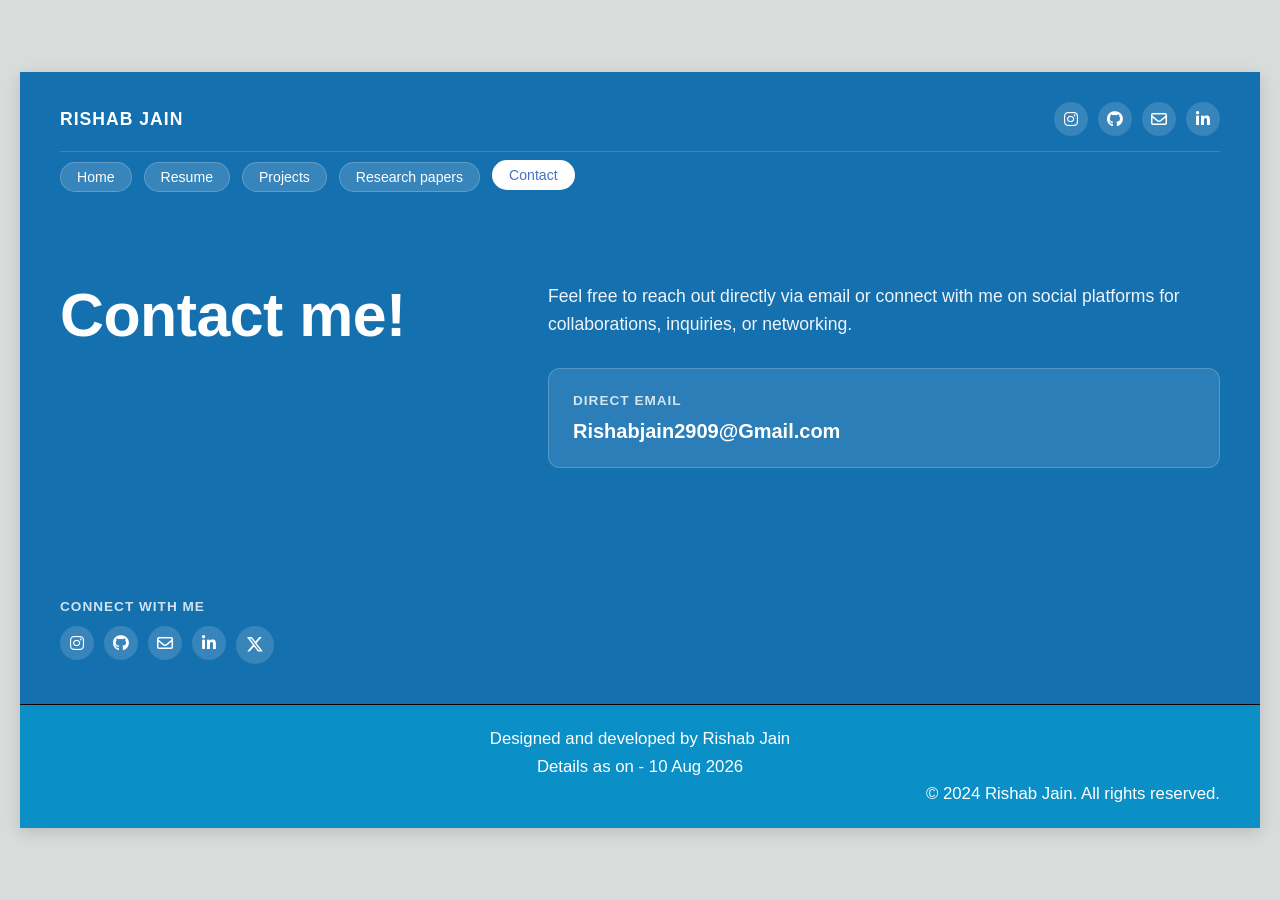
==== contact.html @ 41bc1a4d "Add files via upload" ====
<!DOCTYPE html>
<html lang="en">
<head>
  <meta charset="UTF-8">
  <meta name="viewport" content="width=device-width, initial-scale=1.0">
  <title>Rishab Jain - Contact</title>
  <!-- Font Awesome CDN for logos -->
  <link rel="stylesheet" href="https://cdnjs.cloudflare.com/ajax/libs/font-awesome/6.5.1/css/all.min.css">
  <style>
    * {
      margin: 0;
      padding: 0;
      box-sizing: border-box;
      font-family: 'Segoe UI', Tahoma, Geneva, Verdana, sans-serif;
    }

    body {
      background-color: #d8dcdb;
      display: flex;
      justify-content: center;
      align-items: center;
      min-height: 100vh;
      padding: 20px;
    }

    /* Frame outer container */
    .page-frame {
      background-color: #e3e3e3;
      padding: 20px;
      border: 1px solid #c8c8c8;
      width: 95vw;
      max-width: 900px;
      width: 100%;
    }

    .portfolio-container {
      background-color: #1470af;
      color: #ffffff;
      box-shadow: 0 4px 15px rgba(0, 0, 0, 0.15);
      opacity: 0;
      transition: opacity 0.8s ease-in-out;
      position: relative;
      width: 100%;
      Overflow: hidden;
    }

    /* --- GLOBAL HEADER SECTION --- */
    .top-section {
      padding: 30px 40px 20px 40px;
    }

    /* Row 1: Name (Left) & Social Icons (Right) */
    .header-main-bar {
      display: flex;
      justify-content: space-between;
      align-items: center;
      margin-bottom: 15px;
    }

    .brand-name {
      font-size: 1.1rem;
      font-weight: 600;
      letter-spacing: 1px;
      text-transform: uppercase;
    }

    .social-links {
      display: flex;
      gap: 10px;
    }

    .social-icon {
      color: #ffffff;
      font-size: 1rem;
      width: 34px;
      height: 34px;
      border-radius: 50%;
      background-color: rgba(255, 255, 255, 0.15);
      display: flex;
      align-items: center;
      justify-content: center;
      text-decoration: none;
      transition: all 0.3s ease;
    }

    .social-icon:hover {
      background-color: #ffffff;
      color: #4572c2;
      transform: translateY(-2px);
    }

    /* Row 2: Navigation Bar */
    .nav-bar {
      display: flex;
      gap: 12px;
      margin-bottom: 30px;
      padding-top: 10px;
      border-top: 1px solid rgba(255, 255, 255, 0.15);
      flex-wrap: wrap;
    }

    .nav-btn {
      color: #ffffff;
      text-decoration: none;
      font-size: 0.88rem;
      font-weight: 500;
      padding: 6px 16px;
      border-radius: 20px;
      background-color: rgba(255, 255, 255, 0.15);
      border: 1px solid rgba(255, 255, 255, 0.2);
      transition: all 0.3s ease;
      white-space: nowrap;
    }

    .nav-btn:hover,
    .nav-btn.active {
      background-color: #ffffff;
      color: #4572c2;
      transform: translateY(-2px);
    }

    /* --- CONTACT MAIN LAYOUT --- */
    .contact-container {
      display: flex;
      padding: 40px;
      gap: 40px;
      min-height: 420px;
    }

    /* Left Side Title */
    .contact-left {
      width: 40%;
    }

    .contact-title {
      font-size: 3.8rem;
      font-weight: 700;
      line-height: 1.1;
      color: #ffffff;
      letter-spacing: -0.5px;
    }

    /* Lower Left Social Section */
    .bottom-left-socials {
      margin-top: 250px;
      display: flex;
      flex-direction: column;
      gap: 12px;
    }

    .social-heading {
      font-size: 0.85rem;
      text-transform: uppercase;
      letter-spacing: 1px;
      opacity: 0.8;
      font-weight: 600;
    }

    .lower-social-icons {
      display: flex;
      gap: 10px;
      flex-wrap: wrap;
    }

    .lower-social-icon {
      color: #ffffff;
      font-size: 1.1rem;
      width: 38px;
      height: 38px;
      border-radius: 50%;
      background-color: rgba(255, 255, 255, 0.15);
      display: flex;
      align-items: center;
      justify-content: center;
      text-decoration: none;
      transition: all 0.3s ease;
    }

    .lower-social-icon:hover {
      background-color: #ffffff;
      color: #4572c2;
      transform: translateY(-3px);
    }


    /* Right Side Information */
    .contact-right {
      width: 60%;
      display: flex;
      flex-direction: column;
      gap: 30px;
    }

    .contact-description {
      font-size: 1.1rem;
      line-height: 1.6;
      color: #f0f4f8;
    }

    .info-card {
      background-color: rgba(255, 255, 255, 0.1);
      border: 1px solid rgba(255, 255, 255, 0.2);
      border-radius: 12px;
      padding: 24px;
      display: flex;
      flex-direction: column;
      gap: 12px;
    }

    .info-label {
      font-size: 0.85rem;
      text-transform: uppercase;
      letter-spacing: 1px;
      opacity: 0.8;
      font-weight: 600;
    }

    .email-link {
      color: #ffffff;
      font-size: 1.25rem;
      font-weight: 600;
      text-decoration: none;
      word-break: break-all;
      transition: opacity 0.3s ease;
    }

    .email-link:hover {
      opacity: 0.85;
      text-decoration: underline;
    }
    .footer{
      padding: 20px 40px;
      background-color: #0a90c6;
      border-top: 1px solid #140202;
      font-size: 0.9rem;
      color: #333;
    }
    .footer p{
      font-size:1.05rem;
      line-height:1.65;
      color: #ffffff;
    }


    /* Mobile Responsiveness */
    @media (max-width: 768px) {
      .header-main-bar {
        flex-direction: column;
        align-items: flex-start;
        gap: 15px;
      }

      .contact-container {
        flex-direction: column;
        padding: 30px 20px;
        gap: 20px;
      }

      .contact-left, .contact-right {
        width: 100%;
      }

      .contact-title {
        font-size: 2.8rem;
      }
      .bottom-left-socials {
        margin-top: 20px;
      }
    }
  </style>
</head>
<body>

    <div class="portfolio-container" id="portfolio">
      
      <!-- Top Header Section (Line 1 & Line 2) -->
      <header class="top-section">
        
        <!-- ROW 1: Name (Left) & Social Icons (Right) -->
        <div class="header-main-bar">
          <h1 class="brand-name">RISHAB JAIN</h1>
          
          <div class="social-links">
            <a href="https://www.instagram.com/rishab_jain.786?igsh=MWFueXVmYWJycWYydw==" target="_blank" class="social-icon" title="Instagram">
              <i class="fa-brands fa-instagram"></i>
            </a>
            <a href="https://github.com/rishujain200907-star/" target="_blank" class="social-icon" title="GitHub">
              <i class="fa-brands fa-github"></i>
            </a>
            <a href="mailto:Rishabjain2909@gmail.com" class="social-icon" title="Email">
              <i class="fa-regular fa-envelope"></i>
            </a>
            <a href="https://www.linkedin.com/in/rishab-jain-084b44428/?lipi=urn%3Ali%3Apage%3Ad_flagship3_profile_view_base_contact_details%3BUnie501wR%2Faz90i13UVVYg%3D%3D" target="_blank" class="social-icon" title="LinkedIn">
              <i class="fa-brands fa-linkedin-in"></i>
            </a>
          </div>
        </div>

        <!-- ROW 2: Navigation Line Directly Beneath Row 1 -->
        <nav class="nav-bar">
          <a href="index.html" class="nav-btn">Home</a>
          <a href="resume.html" class="nav-btn">Resume</a>
          <a href="projects.html" class="nav-btn">Projects</a>
          <a href="research.html" class="nav-btn">Research papers</a>
          <a href="contact.html" class="nav-btn active">Contact</a>
        </nav>

      </header>

      <!-- Main Contact Content Section -->
      <main class="contact-container">
        
        <!-- Left Section: Title & Social Icon Left -->
        <div class="contact-left">
          <h2 class="contact-title">Contact me!</h2>

          <!-- Lower Left Social Section -->
          <div class="bottom-left-socials">
            <span class="social-heading">Connect With Me</span>
            <div class="lower-social-icons">
              <a href="https://www.instagram.com/rishab_jain.786?igsh=MWFueXVmYWJycWYydw==" target="_blank" class="social-icon" title="Instagram">
              <i class="fa-brands fa-instagram"></i>
            </a>
            <a href="https://github.com/rishujain200907-star/" target="_blank" class="social-icon" title="GitHub">
              <i class="fa-brands fa-github"></i>
            </a>
            <a href="mailto:Rishabjain2909@gmail.com" class="social-icon" title="Email">
              <i class="fa-regular fa-envelope"></i>
            </a>
            <a href="https://www.linkedin.com/in/rishab-jain-084b44428/?lipi=urn%3Ali%3Apage%3Ad_flagship3_profile_view_base_contact_details%3BUnie501wR%2Faz90i13UVVYg%3D%3D" target="_blank" class="social-icon" title="LinkedIn">
              <i class="fa-brands fa-linkedin-in"></i>
            </a>
              <a href="https://x.com/RishabJain16458?t=673jjaOIjBz2wAmertGoYg&s=09" target="_blank" class="lower-social-icon" title="X (Twitter)">
                <i class="fa-brands fa-x-twitter"></i>
              </a>
            </div>
          </div>
        </div>

        <!-- Right Section: Direct Details -->
        <div class="contact-right">
          <p class="contact-description">
            Feel free to reach out directly via email or connect with me on social platforms for collaborations, inquiries, or networking.
          </p>

          <div class="info-card">
            <span class="info-label">Direct Email</span>
            <a href="mailto:Rishabjain2909@Gmail.com" class="email-link">Rishabjain2909@Gmail.com</a>
          </div>
        </div>

      </main>

      <section class="footer">
        <p align="center">Designed and developed by Rishab Jain</p>
        <p align="center"> Details as on - 10 Aug 2026</p>
        <p align="right">© 2024 Rishab Jain. All rights reserved.</p>
      </section>

    </div> <!-- Closes .portfolio-container -->


  <script>
    document.addEventListener("DOMContentLoaded", () => {
      // Smooth fade-in animation on load
      const portfolio = document.getElementById("portfolio");
      setTimeout(() => {
        portfolio.style.opacity = "1";
      }, 50);
    });
  </script>

</body>
</html>
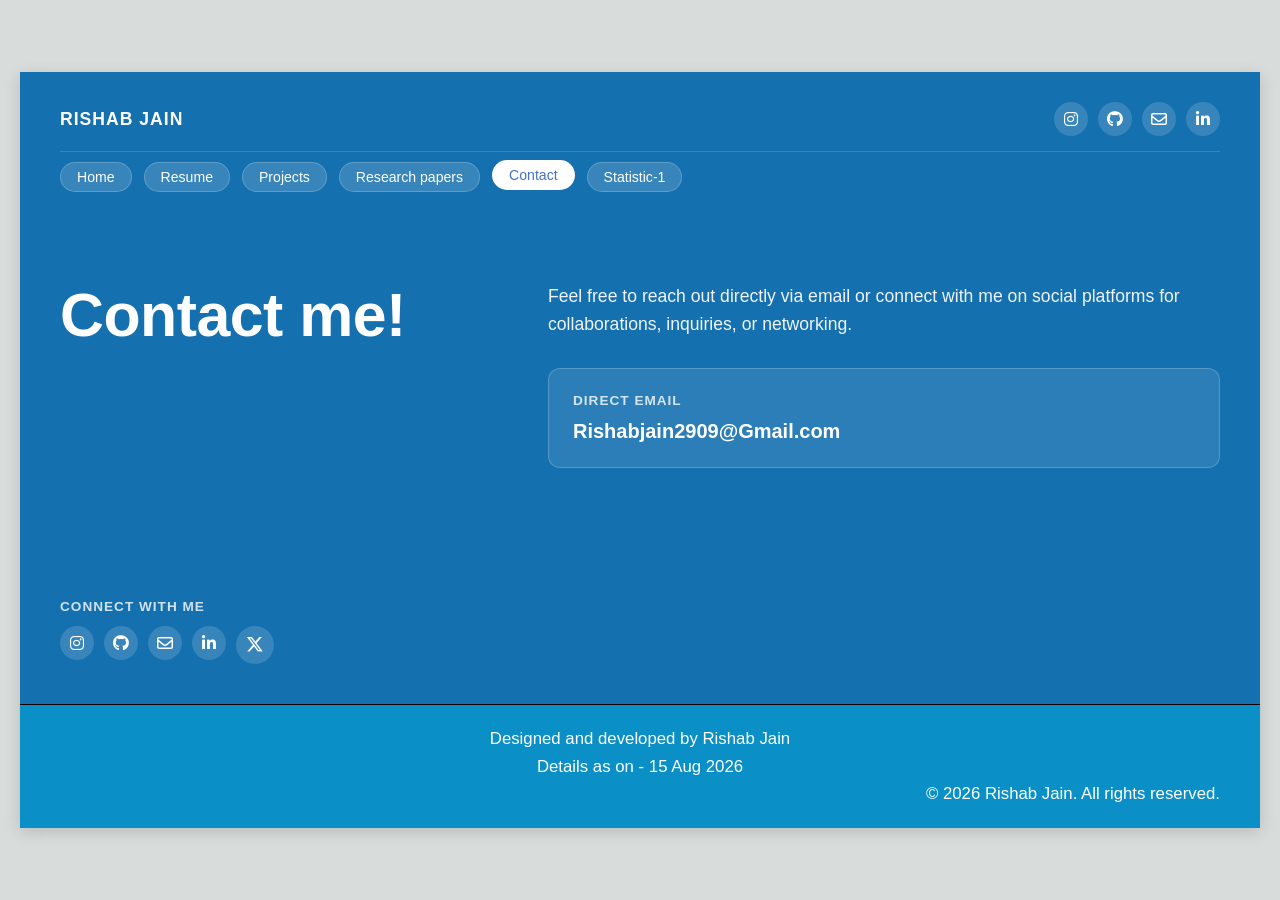
==== commit 372dca69: "Add files via upload" ====
--- a/contact.html
+++ b/contact.html
@@ -303,6 +303,7 @@
           <a href="projects.html" class="nav-btn">Projects</a>
           <a href="research.html" class="nav-btn">Research papers</a>
           <a href="contact.html" class="nav-btn active">Contact</a>
+          <a href="statistic.html" class="nav-btn">Statistic-1</a>
         </nav>
 
       </header>
@@ -353,8 +354,8 @@
 
       <section class="footer">
         <p align="center">Designed and developed by Rishab Jain</p>
-        <p align="center"> Details as on - 10 Aug 2026</p>
-        <p align="right">© 2024 Rishab Jain. All rights reserved.</p>
+        <p align="center"> Details as on - 15 Aug 2026</p>
+        <p align="right">© 2026 Rishab Jain. All rights reserved.</p>
       </section>
 
     </div> <!-- Closes .portfolio-container -->
